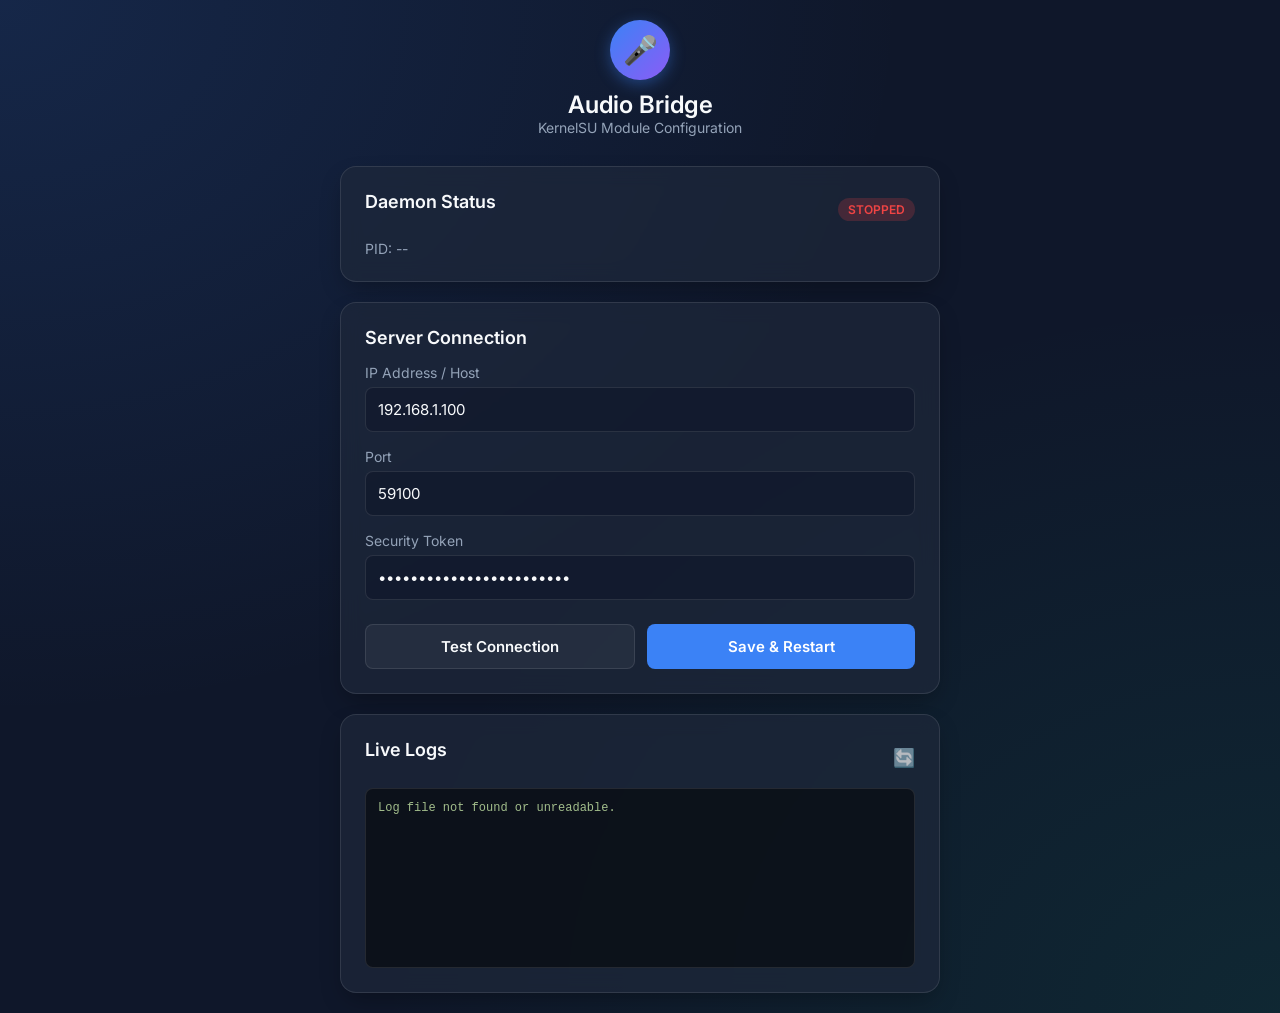
==== zygisk/module/webroot/index.html @ 10f40347 "Add web UI, TLS check flag, and tinyalsa build fix jni: Add a --check-server option that attempts a " ====
<!DOCTYPE html>
<html lang="en">
<head>
    <meta charset="UTF-8">
    <meta name="viewport" content="width=device-width, initial-scale=1.0">
    <title>Audio Bridge Settings</title>
    <link rel="stylesheet" href="style.css">
    <link href="https://fonts.googleapis.com/css2?family=Inter:wght@300;400;600&display=swap" rel="stylesheet">
</head>
<body>
    <div class="container">
        <header>
            <div class="logo">
                <div class="mic-icon">🎤</div>
            </div>
            <h1>Audio Bridge</h1>
            <p>KernelSU Module Configuration</p>
        </header>

        <section class="card status-card">
            <div class="status-header">
                <h2>Daemon Status</h2>
                <div id="daemon-badge" class="badge unknown">Checking...</div>
            </div>
            <div class="status-details">
                <p>PID: <span id="daemon-pid">--</span></p>
            </div>
        </section>

        <section class="card config-card">
            <h2>Server Connection</h2>
            <div class="input-group">
                <label for="host">IP Address / Host</label>
                <input type="text" id="host" placeholder="192.168.1.100">
            </div>
            <div class="input-group">
                <label for="port">Port</label>
                <input type="number" id="port" placeholder="59100">
            </div>
            <div class="input-group">
                <label for="token">Security Token</label>
                <input type="password" id="token" placeholder="default_secure_token_123">
            </div>
            
            <div class="actions">
                <button id="btn-test" class="btn secondary">Test Connection</button>
                <button id="btn-save" class="btn primary">Save & Restart</button>
            </div>
            <div id="test-result" class="test-result hidden"></div>
        </section>

        <section class="card debug-card">
            <div class="debug-header">
                <h2>Live Logs</h2>
                <button id="btn-refresh-logs" class="btn-icon">🔄</button>
            </div>
            <div class="terminal">
                <pre id="log-output">Loading logs...</pre>
            </div>
        </section>
    </div>
    
    <script src="app.js"></script>
</body>
</html>
---- zygisk/module/webroot/style.css ----
:root {
    --bg-color: #0f172a;
    --card-bg: rgba(30, 41, 59, 0.7);
    --primary: #3b82f6;
    --primary-hover: #2563eb;
    --success: #10b981;
    --danger: #ef4444;
    --text-main: #f8fafc;
    --text-muted: #94a3b8;
    --border: rgba(255, 255, 255, 0.1);
}

* {
    box-sizing: border-box;
    margin: 0;
    padding: 0;
}

body {
    font-family: 'Inter', sans-serif;
    background-color: var(--bg-color);
    background-image: 
        radial-gradient(at 0% 0%, rgba(59, 130, 246, 0.15) 0px, transparent 50%),
        radial-gradient(at 100% 100%, rgba(16, 185, 129, 0.1) 0px, transparent 50%);
    color: var(--text-main);
    min-height: 100vh;
    padding: 20px;
}

.container {
    max-width: 600px;
    margin: 0 auto;
    display: flex;
    flex-direction: column;
    gap: 20px;
}

header {
    text-align: center;
    margin-bottom: 10px;
    animation: fadeIn 0.5s ease-out;
}

header h1 {
    font-weight: 600;
    font-size: 24px;
    margin-top: 10px;
}

header p {
    color: var(--text-muted);
    font-size: 14px;
}

.logo {
    display: inline-flex;
    justify-content: center;
    align-items: center;
    width: 60px;
    height: 60px;
    background: linear-gradient(135deg, var(--primary), #8b5cf6);
    border-radius: 50%;
    box-shadow: 0 4px 15px rgba(59, 130, 246, 0.4);
}

.mic-icon {
    font-size: 28px;
}

.card {
    background: var(--card-bg);
    backdrop-filter: blur(10px);
    -webkit-backdrop-filter: blur(10px);
    border: 1px solid var(--border);
    border-radius: 16px;
    padding: 24px;
    box-shadow: 0 10px 25px -5px rgba(0, 0, 0, 0.3);
    animation: slideUp 0.4s ease-out backwards;
}

.card h2 {
    font-size: 18px;
    font-weight: 600;
    margin-bottom: 16px;
    color: var(--text-main);
}

.status-header {
    display: flex;
    justify-content: space-between;
    align-items: center;
}

.status-details {
    margin-top: 12px;
    font-size: 14px;
    color: var(--text-muted);
}

.badge {
    padding: 4px 10px;
    border-radius: 20px;
    font-size: 12px;
    font-weight: 600;
    text-transform: uppercase;
}

.badge.running { background: rgba(16, 185, 129, 0.2); color: var(--success); }
.badge.stopped { background: rgba(239, 68, 68, 0.2); color: var(--danger); }
.badge.unknown { background: rgba(148, 163, 184, 0.2); color: var(--text-muted); }

.input-group {
    margin-bottom: 16px;
}

.input-group label {
    display: block;
    margin-bottom: 6px;
    font-size: 14px;
    color: var(--text-muted);
}

.input-group input {
    width: 100%;
    background: rgba(15, 23, 42, 0.6);
    border: 1px solid var(--border);
    border-radius: 8px;
    padding: 12px;
    color: var(--text-main);
    font-family: inherit;
    font-size: 15px;
    transition: all 0.2s;
}

.input-group input:focus {
    outline: none;
    border-color: var(--primary);
    box-shadow: 0 0 0 2px rgba(59, 130, 246, 0.2);
}

.actions {
    display: flex;
    gap: 12px;
    margin-top: 24px;
}

.btn {
    flex: 1;
    padding: 12px;
    border: none;
    border-radius: 8px;
    font-family: inherit;
    font-size: 15px;
    font-weight: 600;
    cursor: pointer;
    transition: all 0.2s;
}

.btn:active { transform: scale(0.98); }

.btn.primary {
    background: var(--primary);
    color: white;
}

.btn.primary:hover { background: var(--primary-hover); }

.btn.secondary {
    background: rgba(255, 255, 255, 0.05);
    color: var(--text-main);
    border: 1px solid var(--border);
}

.btn.secondary:hover { background: rgba(255, 255, 255, 0.1); }

.test-result {
    margin-top: 16px;
    padding: 12px;
    border-radius: 8px;
    font-size: 14px;
    text-align: center;
}

.test-result.hidden { display: none; }
.test-result.success { background: rgba(16, 185, 129, 0.1); border: 1px solid var(--success); color: var(--success); }
.test-result.error { background: rgba(239, 68, 68, 0.1); border: 1px solid var(--danger); color: var(--danger); }

.debug-header {
    display: flex;
    justify-content: space-between;
    align-items: center;
}

.btn-icon {
    background: none;
    border: none;
    cursor: pointer;
    font-size: 18px;
    opacity: 0.7;
    transition: opacity 0.2s;
}

.btn-icon:hover { opacity: 1; }

.terminal {
    background: rgba(0, 0, 0, 0.5);
    border-radius: 8px;
    padding: 12px;
    margin-top: 12px;
    height: 180px;
    overflow-y: auto;
    border: 1px solid var(--border);
}

.terminal pre {
    font-family: 'Courier New', Courier, monospace;
    font-size: 12px;
    color: #a3be8c;
    white-space: pre-wrap;
    word-break: break-all;
}

@keyframes fadeIn { from { opacity: 0; } to { opacity: 1; } }
@keyframes slideUp { 
    from { opacity: 0; transform: translateY(20px); } 
    to { opacity: 1; transform: translateY(0); } 
}

/* Delays for cascading entrance */
.status-card { animation-delay: 0.1s; }
.config-card { animation-delay: 0.2s; }
.debug-card { animation-delay: 0.3s; }
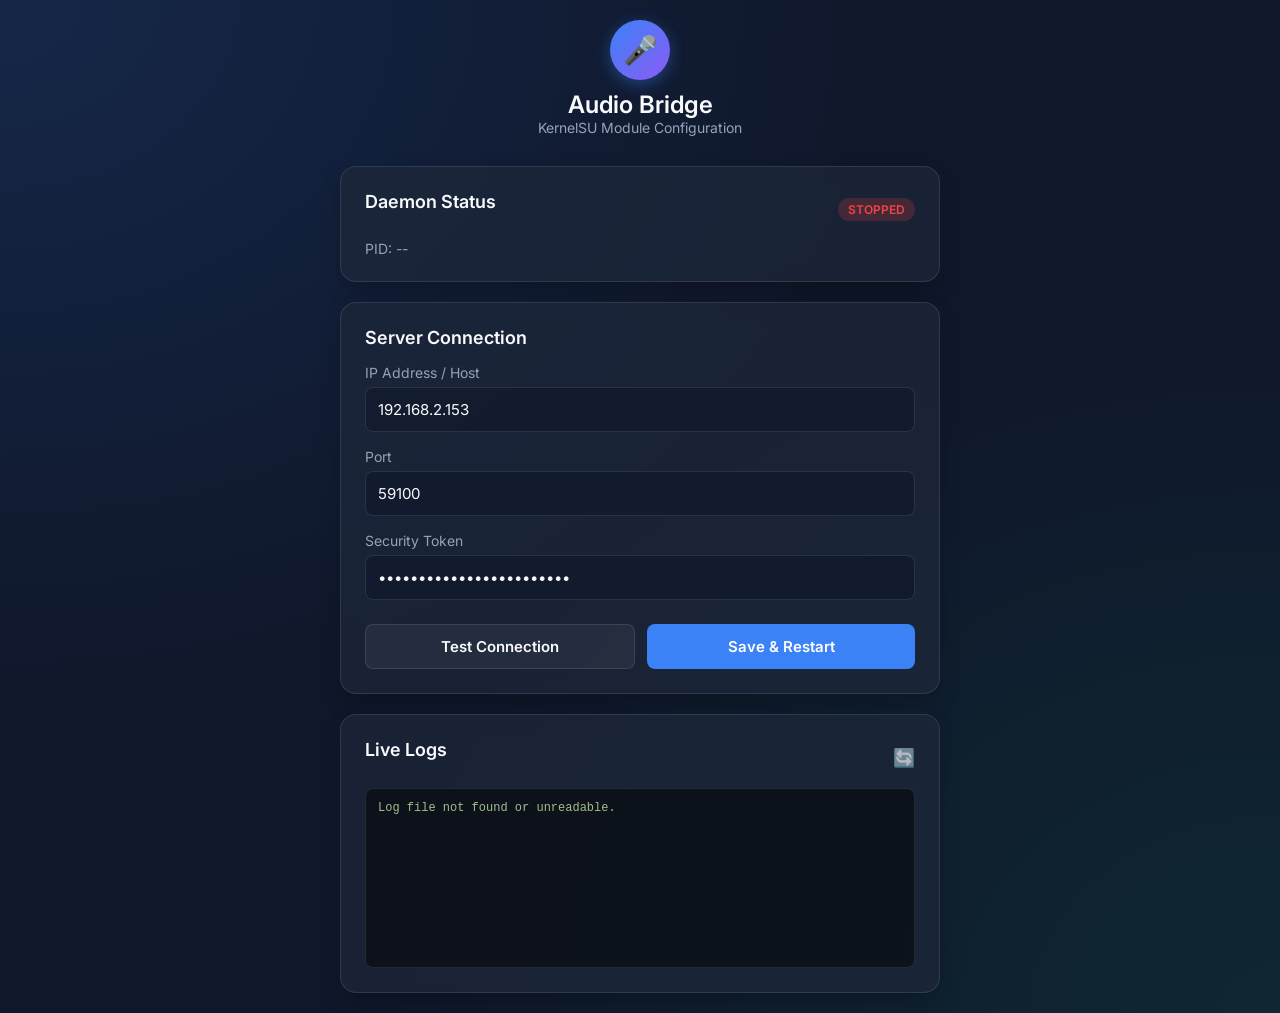
==== commit e0bf432f: "Add headless LauncherActivity and uninstall script Introduce a headless LauncherActivity (Theme.NoDi" ====
--- a/zygisk/module/webroot/index.html
+++ b/zygisk/module/webroot/index.html
@@ -31,7 +31,7 @@
             <h2>Server Connection</h2>
             <div class="input-group">
                 <label for="host">IP Address / Host</label>
-                <input type="text" id="host" placeholder="192.168.1.100">
+                <input type="text" id="host" placeholder="192.168.2.153">
             </div>
             <div class="input-group">
                 <label for="port">Port</label>
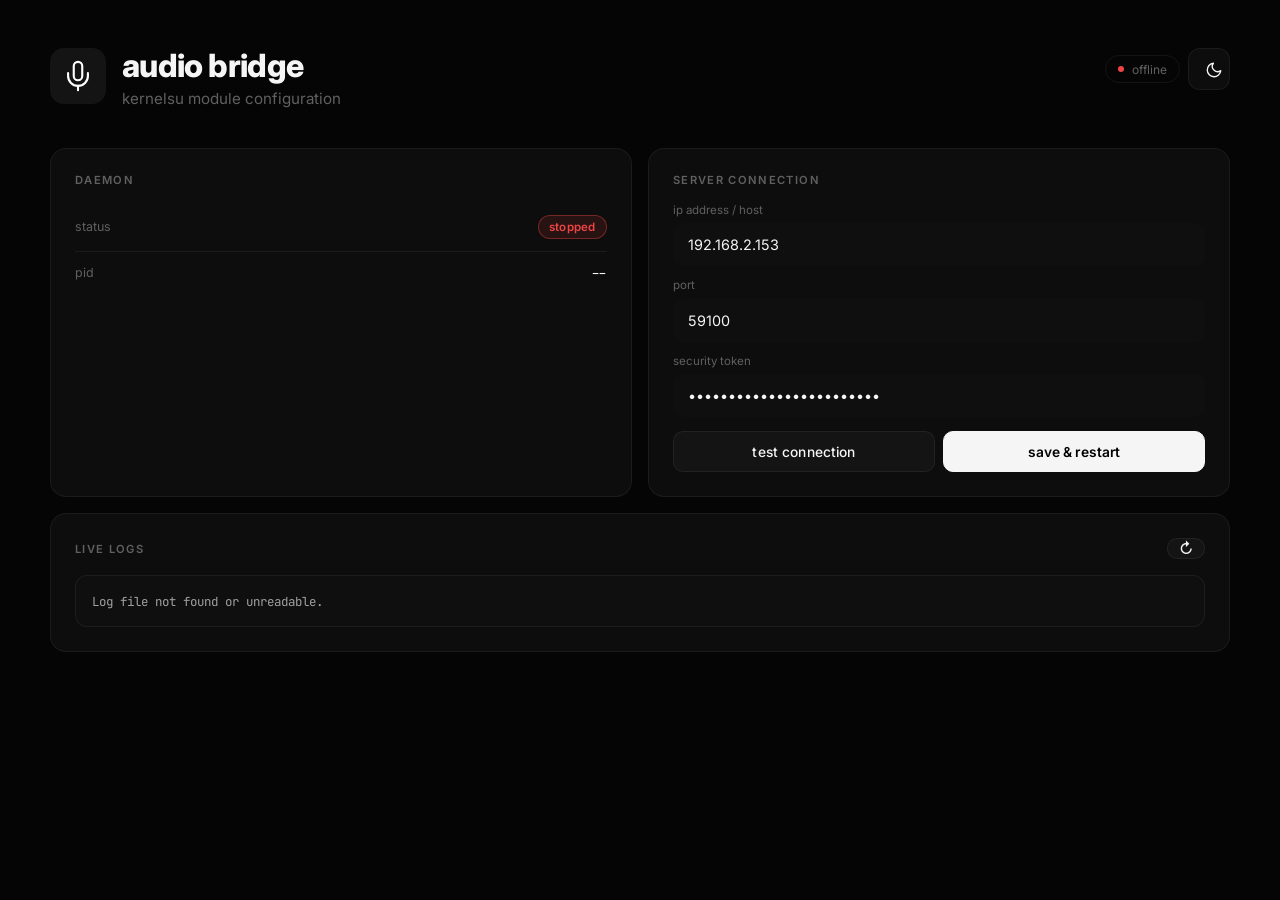
==== commit 2d810806: "Robust ksu.exec + redesign web UI Fix runCmd to handle KernelSU/APatch bridge overloads reliably: us" ====
--- a/zygisk/module/webroot/index.html
+++ b/zygisk/module/webroot/index.html
@@ -1,65 +1,248 @@
 <!DOCTYPE html>
-<html lang="en">
+<html lang="en" data-theme="dark">
 <head>
-    <meta charset="UTF-8">
-    <meta name="viewport" content="width=device-width, initial-scale=1.0">
-    <title>Audio Bridge Settings</title>
-    <link rel="stylesheet" href="style.css">
-    <link href="https://fonts.googleapis.com/css2?family=Inter:wght@300;400;600&display=swap" rel="stylesheet">
+<meta charset="UTF-8">
+<meta name="viewport" content="width=device-width, initial-scale=1.0">
+<title>audio bridge</title>
+<style>
+  @import url('https://fonts.googleapis.com/css2?family=Inter:wght@400;500;600;700;800&family=JetBrains+Mono:wght@400;500&display=swap');
+
+  :root[data-theme='dark'] {
+    --bg: #050505; --card: #0d0d0d; --card-hover: #111;
+    --border: rgba(255,255,255,0.06); --border-strong: rgba(255,255,255,0.12);
+    --text: #f5f5f5; --dim: #a0a0a0; --muted: #606060;
+    --accent: #f5f5f5; --accent-text: #000;
+    --chip: #141414; --chip-hover: #1a1a1a; --input-bg: #0f0f0f;
+    --danger: #ef4444; --good: #4ade80; --warn: #f59e0b;
+    --scrim: rgba(0,0,0,0.7);
+  }
+  :root[data-theme='light'] {
+    --bg: #f7f7f7; --card: #ffffff; --card-hover: #fafafa;
+    --border: rgba(0,0,0,0.08); --border-strong: rgba(0,0,0,0.16);
+    --text: #0a0a0a; --dim: #525252; --muted: #8a8a8a;
+    --accent: #0a0a0a; --accent-text: #fff;
+    --chip: #f0f0f0; --chip-hover: #e8e8e8; --input-bg: #f4f4f4;
+    --danger: #dc2626; --good: #16a34a; --warn: #d97706;
+    --scrim: rgba(255,255,255,0.6);
+  }
+
+  * { margin: 0; padding: 0; box-sizing: border-box; }
+  html, body { background: var(--bg); color: var(--text); }
+  body { font-family: 'Inter', system-ui, sans-serif; min-height: 100vh;
+         padding: 3rem 2rem 4rem; -webkit-font-smoothing: antialiased; }
+  .wrap { max-width: 1180px; margin: 0 auto; }
+
+  /* header */
+  .top { display: flex; align-items: flex-start; gap: 1rem; margin-bottom: 2.5rem; }
+  .top-icon { width: 56px; height: 56px; border-radius: 14px;
+    background: var(--chip) url("data:image/svg+xml;utf8,<svg xmlns='http://www.w3.org/2000/svg' viewBox='0 0 24 24' fill='none' stroke='white' stroke-width='1.5' stroke-linecap='round' stroke-linejoin='round'><path d='M12 2a3 3 0 0 0-3 3v7a3 3 0 0 0 6 0V5a3 3 0 0 0-3-3z'/><path d='M19 10v2a7 7 0 0 1-14 0v-2'/><line x1='12' y1='19' x2='12' y2='22'/></svg>") center/60% no-repeat; flex-shrink: 0; }
+  .top-text h1 { font-size: 2rem; font-weight: 800; letter-spacing: -0.02em;
+                 line-height: 1.1; text-transform: lowercase; }
+  .top-text p { font-size: 0.95rem; color: var(--muted); margin-top: 0.35rem; }
+  .top-right { margin-left: auto; display: flex; gap: 0.5rem; align-items: center; }
+  .connection { font-size: 0.75rem; color: var(--muted);
+    padding: 0.35rem 0.75rem; border: 1px solid var(--border); border-radius: 999px;
+    display: flex; align-items: center; gap: 0.5rem; }
+  .connection .dot { width: 6px; height: 6px; border-radius: 50%; background: var(--muted); }
+  .connection.online .dot { background: var(--good); box-shadow: 0 0 6px var(--good); }
+  .connection.offline .dot { background: var(--danger); }
+  .theme-toggle { width: 42px; height: 42px; border-radius: 12px;
+    background: var(--card); border: 1px solid var(--border); cursor: pointer;
+    display: grid; place-items: center; color: var(--text); }
+  .theme-toggle:hover { background: var(--chip); border-color: var(--border-strong); }
+  .theme-toggle svg { width: 18px; height: 18px; }
+
+  /* grid */
+  .grid { display: grid; grid-template-columns: 1fr 1fr; gap: 1rem; }
+  .card { background: var(--card); border: 1px solid var(--border);
+          border-radius: 16px; padding: 1.5rem; transition: border-color 0.15s; }
+  .card:hover { border-color: var(--border-strong); }
+  .card.full { grid-column: 1 / -1; }
+
+  .label { font-size: 0.7rem; font-weight: 600; color: var(--muted);
+           text-transform: uppercase; letter-spacing: 0.12em; margin-bottom: 1rem; }
+
+  /* daemon card */
+  .daemon-row { display: flex; align-items: center; justify-content: space-between;
+                padding: 0.75rem 0; border-bottom: 1px solid var(--border); }
+  .daemon-row:last-child { border-bottom: none; }
+  .daemon-row .k { font-size: 0.78rem; color: var(--muted); text-transform: lowercase; }
+  .daemon-row .v { font-family: 'JetBrains Mono', monospace; font-size: 0.85rem; color: var(--text); }
+
+  /* status badge — preserves classnames .badge.running/.badge.stopped/.badge.unknown */
+  .badge { font-size: 0.72rem; padding: 0.25rem 0.65rem; border-radius: 999px;
+           font-weight: 600; text-transform: lowercase; letter-spacing: 0.02em;
+           border: 1px solid var(--border); background: var(--chip); color: var(--dim); }
+  .badge.running { background: rgba(74,222,128,0.12); color: var(--good);
+                   border-color: rgba(74,222,128,0.4); }
+  .badge.stopped { background: rgba(239,68,68,0.12); color: var(--danger);
+                   border-color: rgba(239,68,68,0.4); }
+  .badge.unknown { background: rgba(245,158,11,0.12); color: var(--warn);
+                   border-color: rgba(245,158,11,0.4); }
+
+  /* form */
+  .field { margin-bottom: 0.75rem; }
+  .field label { display: block; font-size: 0.72rem; color: var(--muted);
+                 text-transform: lowercase; margin-bottom: 0.4rem; }
+  input[type=text], input[type=number], input[type=password] {
+    width: 100%; background: var(--input-bg); border: 1px solid transparent;
+    border-radius: 10px; padding: 0.75rem 0.9rem; color: var(--text);
+    font-family: inherit; font-size: 0.9rem; outline: none;
+    transition: border-color 0.15s, background 0.15s;
+  }
+  input::placeholder { color: var(--muted); }
+  input:focus { border-color: var(--border-strong); background: var(--chip); }
+
+  /* buttons */
+  .btn-row { display: flex; gap: 0.5rem; margin-top: 0.9rem; flex-wrap: wrap; }
+  button { flex: 1; min-width: 0; padding: 0.72rem 1rem;
+    border: 1px solid var(--border); border-radius: 10px;
+    background: var(--chip); color: var(--text);
+    font-family: inherit; font-weight: 500; font-size: 0.86rem;
+    cursor: pointer; transition: all 0.15s;
+    text-transform: lowercase; letter-spacing: 0.01em; }
+  button:hover:not(:disabled) { background: var(--chip-hover); border-color: var(--border-strong); }
+  button:active:not(:disabled) { transform: translateY(1px); }
+  button:disabled { opacity: 0.35; cursor: not-allowed; }
+  .btn-primary { background: var(--accent); color: var(--accent-text);
+                 border-color: var(--accent); font-weight: 600; }
+  .btn-primary:hover:not(:disabled) { filter: brightness(0.92); }
+  .btn-icon { flex: 0 0 auto; width: 38px; padding: 0; display: grid; place-items: center;
+              font-size: 0.95rem; }
+
+  /* test-result inline strip — preserves .test-result.success/.test-result.error/.test-result.hidden */
+  .test-result { margin-top: 0.9rem; padding: 0.75rem 0.9rem; border-radius: 10px;
+                 font-family: 'JetBrains Mono', monospace; font-size: 0.78rem;
+                 line-height: 1.55; white-space: pre-wrap; }
+  .test-result.success { background: rgba(74,222,128,0.08); color: var(--good);
+                         border: 1px solid rgba(74,222,128,0.3); }
+  .test-result.error   { background: rgba(239,68,68,0.08); color: var(--danger);
+                         border: 1px solid rgba(239,68,68,0.3); }
+  .test-result.hidden  { display: none; }
+
+  /* terminal / logs — preserves .terminal class consumed by app.js scroll */
+  .debug-header { display: flex; justify-content: space-between; align-items: center;
+                  margin-bottom: 1rem; }
+  .debug-header .label { margin-bottom: 0; }
+  .terminal { background: var(--input-bg); border: 1px solid var(--border);
+              border-radius: 12px; padding: 0.9rem 1rem;
+              font-family: 'JetBrains Mono', monospace; font-size: 0.78rem;
+              max-height: 320px; overflow-y: auto; color: var(--dim); line-height: 1.7; }
+  .terminal pre { white-space: pre-wrap; word-break: break-word; font: inherit; color: inherit; }
+
+  @media (max-width: 820px) {
+    body { padding: 1.5rem 1rem 3rem; }
+    .grid { grid-template-columns: 1fr; }
+    .top-text h1 { font-size: 1.5rem; }
+  }
+</style>
 </head>
 <body>
-    <div class="container">
-        <header>
-            <div class="logo">
-                <div class="mic-icon">🎤</div>
-            </div>
-            <h1>Audio Bridge</h1>
-            <p>KernelSU Module Configuration</p>
-        </header>
-
-        <section class="card status-card">
-            <div class="status-header">
-                <h2>Daemon Status</h2>
-                <div id="daemon-badge" class="badge unknown">Checking...</div>
-            </div>
-            <div class="status-details">
-                <p>PID: <span id="daemon-pid">--</span></p>
-            </div>
-        </section>
-
-        <section class="card config-card">
-            <h2>Server Connection</h2>
-            <div class="input-group">
-                <label for="host">IP Address / Host</label>
-                <input type="text" id="host" placeholder="192.168.2.153">
-            </div>
-            <div class="input-group">
-                <label for="port">Port</label>
-                <input type="number" id="port" placeholder="59100">
-            </div>
-            <div class="input-group">
-                <label for="token">Security Token</label>
-                <input type="password" id="token" placeholder="default_secure_token_123">
-            </div>
-            
-            <div class="actions">
-                <button id="btn-test" class="btn secondary">Test Connection</button>
-                <button id="btn-save" class="btn primary">Save & Restart</button>
-            </div>
-            <div id="test-result" class="test-result hidden"></div>
-        </section>
-
-        <section class="card debug-card">
-            <div class="debug-header">
-                <h2>Live Logs</h2>
-                <button id="btn-refresh-logs" class="btn-icon">🔄</button>
-            </div>
-            <div class="terminal">
-                <pre id="log-output">Loading logs...</pre>
-            </div>
-        </section>
-    </div>
-    
-    <script src="app.js"></script>
+<div class="wrap">
+  <div class="top">
+    <div class="top-icon"></div>
+    <div class="top-text">
+      <h1>audio bridge</h1>
+      <p>kernelsu module configuration</p>
+    </div>
+    <div class="top-right">
+      <div class="connection offline" id="conn"><span class="dot"></span><span id="conn-text">offline</span></div>
+      <button class="theme-toggle" id="theme-toggle" type="button">
+        <svg id="icon-moon" viewBox="0 0 24 24" fill="none" stroke="currentColor" stroke-width="1.8"
+             stroke-linecap="round" stroke-linejoin="round">
+          <path d="M21 12.79A9 9 0 1 1 11.21 3 7 7 0 0 0 21 12.79z"/>
+        </svg>
+      </button>
+    </div>
+  </div>
+
+  <div class="grid">
+    <div class="card">
+      <div class="label">daemon</div>
+      <div class="daemon-row">
+        <span class="k">status</span>
+        <span id="daemon-badge" class="badge unknown">checking…</span>
+      </div>
+      <div class="daemon-row">
+        <span class="k">pid</span>
+        <span id="daemon-pid" class="v">--</span>
+      </div>
+    </div>
+
+    <div class="card">
+      <div class="label">server connection</div>
+      <div class="field">
+        <label for="host">ip address / host</label>
+        <input type="text" id="host" placeholder="192.168.2.153">
+      </div>
+      <div class="field">
+        <label for="port">port</label>
+        <input type="number" id="port" placeholder="59100">
+      </div>
+      <div class="field">
+        <label for="token">security token</label>
+        <input type="password" id="token" placeholder="default_secure_token_123">
+      </div>
+      <div class="btn-row">
+        <button id="btn-test" type="button">test connection</button>
+        <button id="btn-save" class="btn-primary" type="button">save &amp; restart</button>
+      </div>
+      <div id="test-result" class="test-result hidden"></div>
+    </div>
+
+    <div class="card full">
+      <div class="debug-header">
+        <div class="label">live logs</div>
+        <button id="btn-refresh-logs" class="btn-icon" type="button" aria-label="refresh logs">↻</button>
+      </div>
+      <div class="terminal">
+        <pre id="log-output">loading logs…</pre>
+      </div>
+    </div>
+  </div>
+</div>
+
+<script>
+/* theme toggle — same shape as the server dashboard so the icon paint
+   logic is identical. Persisted to localStorage under 'ab-theme'. */
+(function () {
+  var doc = document.documentElement;
+  var btn = document.getElementById('theme-toggle');
+  var icon = document.getElementById('icon-moon');
+  doc.setAttribute('data-theme', localStorage.getItem('ab-theme') || 'dark');
+  function paint() {
+    var t = doc.getAttribute('data-theme');
+    icon.innerHTML = t === 'dark'
+      ? '<path d="M21 12.79A9 9 0 1 1 11.21 3 7 7 0 0 0 21 12.79z"/>'
+      : '<circle cx="12" cy="12" r="4"/><path d="M12 2v2M12 20v2M4.93 4.93l1.41 1.41M17.66 17.66l1.41 1.41M2 12h2M20 12h2M4.93 19.07l1.41-1.41M17.66 6.34l1.41-1.41"/>';
+  }
+  paint();
+  btn.onclick = function () {
+    var t = doc.getAttribute('data-theme');
+    var n = t === 'dark' ? 'light' : 'dark';
+    doc.setAttribute('data-theme', n);
+    localStorage.setItem('ab-theme', n);
+    paint();
+  };
+})();
+
+/* connection pill — mirrors daemon-badge so the header reflects the same
+   state without changing app.js. Pure observer; no extra polling. */
+(function () {
+  var conn = document.getElementById('conn');
+  var connText = document.getElementById('conn-text');
+  var badge = document.getElementById('daemon-badge');
+  if (!badge) return;
+  var sync = function () {
+    var running = badge.classList.contains('running');
+    var stopped = badge.classList.contains('stopped');
+    conn.className = 'connection ' + (running ? 'online' : (stopped ? 'offline' : ''));
+    connText.textContent = running ? 'online' : (stopped ? 'offline' : 'checking');
+  };
+  new MutationObserver(sync).observe(badge, { attributes: true, childList: true, subtree: true });
+  sync();
+})();
+</script>
+<script src="app.js"></script>
 </body>
 </html>
